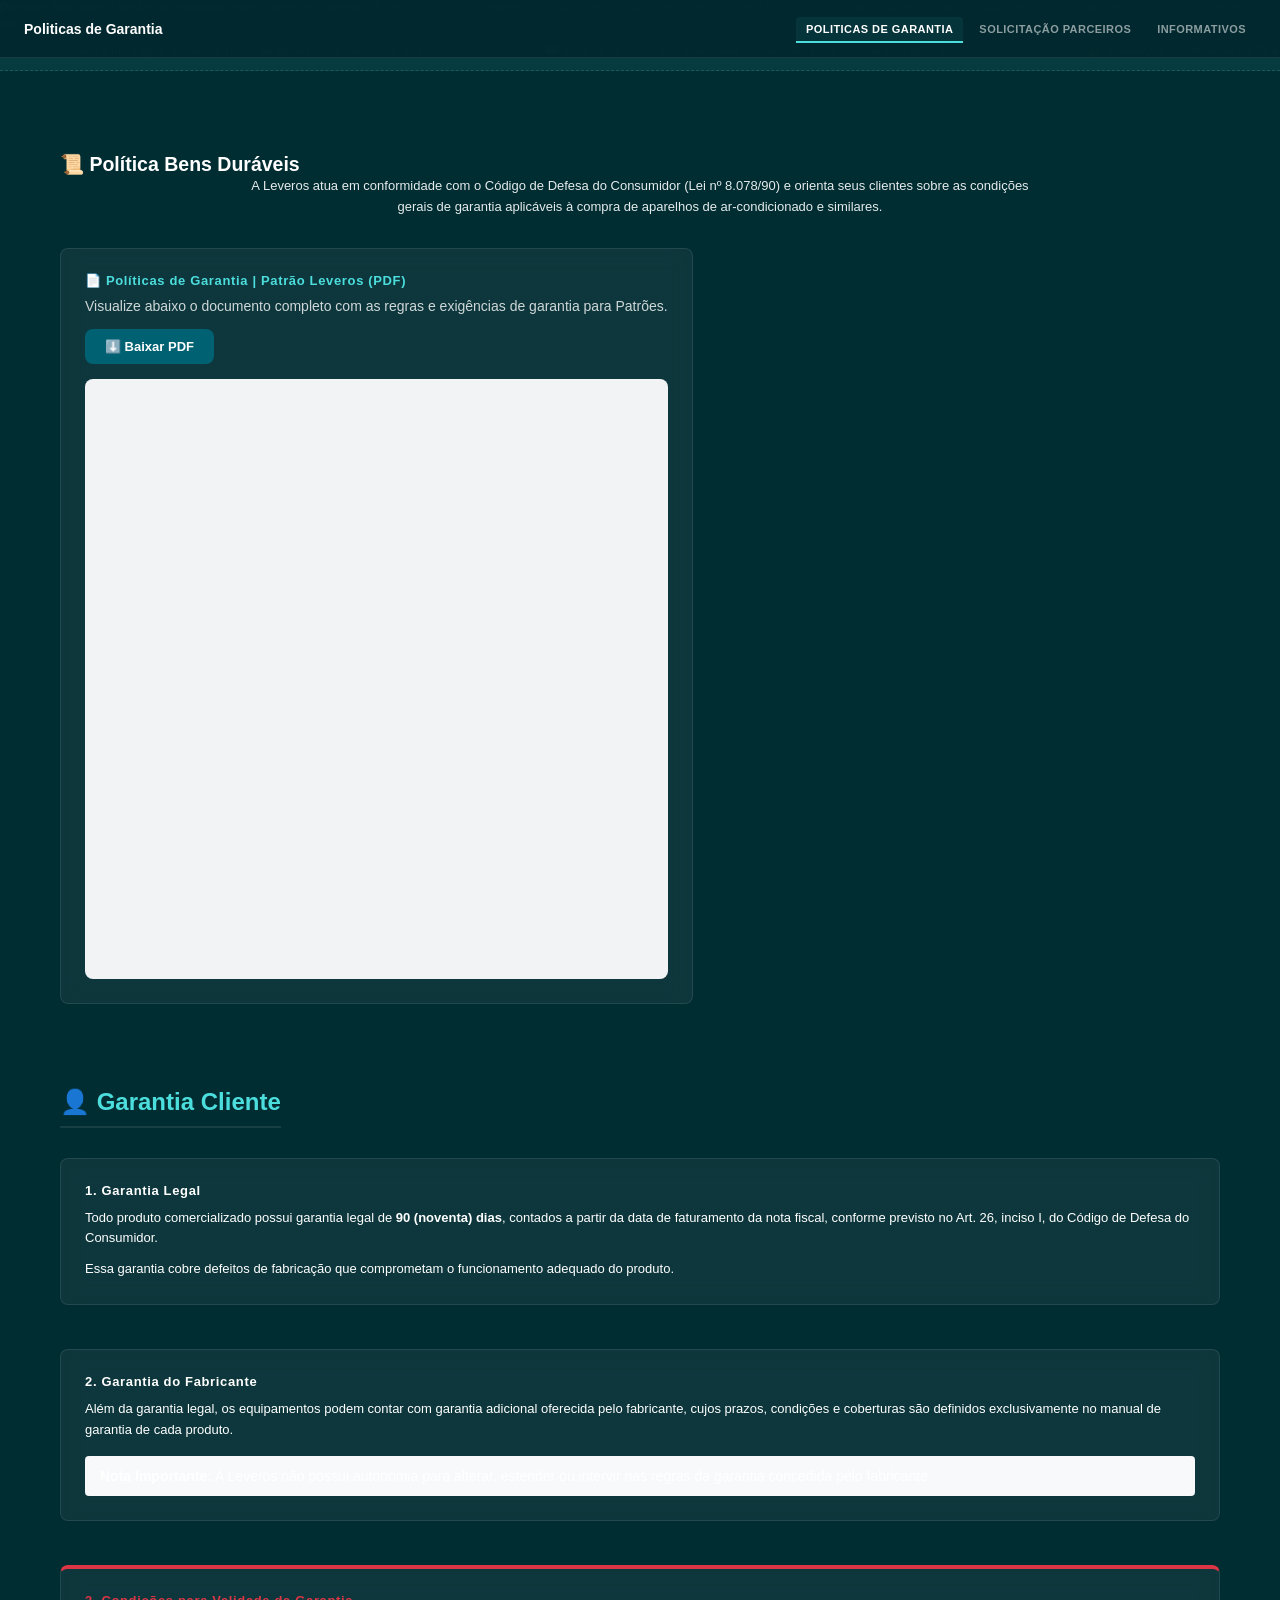
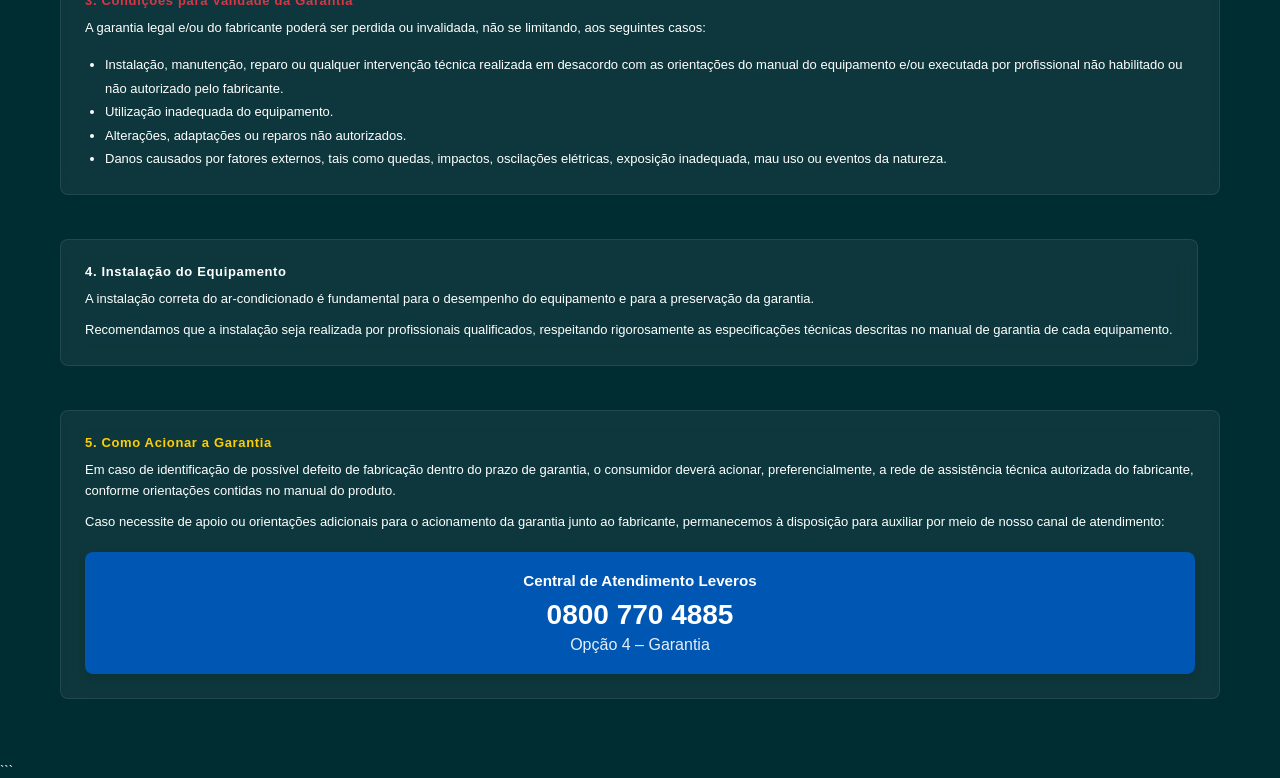
==== politicas.html @ ee780ea6 "Add files via upload" ====
Perfeito! Adicionei o botão de download com o atributo `download` (que força o navegador a baixar o arquivo em vez de apenas abri-lo) e incluí o título "Garantia Cliente" para separar visualmente as seções, mantendo o padrão do portal.

Aqui está o código HTML atualizado:

```html
<!DOCTYPE html>
<html lang="pt-BR">
<head>
    <meta charset="UTF-8">
    <meta name="viewport" content="width=device-width, initial-scale=1.0">
    <link rel="icon" type="image" href="LogoLeveros.png">
    <title>Política de Garantia - Leveros</title>
    <meta name="view-transition" content="same-origin">    
    <link rel="stylesheet" href="style.css">
</head>

<body>
    <header class="top-header">
         <div class="header-inner">
                <h1> Politicas de Garantia</h1>
            <nav>
                <ul>
                    <li><a href="politicas.html" class="active">Politicas de Garantia</a></li>
                    <li><a href="formPatrao.html">Solicitação Parceiros</a></li>
                    <li><a href="informativos.html">Informativos</a></li>
                </ul>
            </nav>
            <div class="hamburger" id="hamburger"><span></span><span></span><span></span></div>
        </div>
    </header>

    <div class="ticker-wrapper">
        <div class="ticker-content">
            <span class="ticker-item">⚖️ Garantia Legal: 90 dias a partir da Nota Fiscal (CDC Art. 26).</span>
            <span class="ticker-item">📖 Regras de cobertura estendida são ditadas pelo Manual do Fabricante.</span>
            <span class="ticker-item">⚠️ Instalação inadequada ou fora do padrão gera perda de garantia.</span>
            <span class="ticker-item">📞 Dúvidas? Direcione para a Central: 0800 770 4885 (Opção 4).</span>
        </div>
    </div>

    <div class="container">
        <h2>📜 Política <span>Bens Duráveis</span></h2>
        <p style="text-align: center; color: var(--text-color); margin-bottom: 30px; opacity: 0.9; max-width: 800px; margin-left: auto; margin-right: auto; line-height: 1.6;">
            A Leveros atua em conformidade com o Código de Defesa do Consumidor (Lei nº 8.078/90) e orienta seus clientes sobre as condições gerais de garantia aplicáveis à compra de aparelhos de ar-condicionado e similares.
        </p>
        
        <div class="layout-wrapper" style="display: flex; flex-direction: column; gap: 20px;">
            
            <div class="card-panel">
                <span class="section-title" style="color: var(--azul);">📄 Políticas de Garantia | Patrão Leveros (PDF)</span>
                <p style="margin-top: 10px; margin-bottom: 15px; font-size: 14px; opacity: 0.8;">
                    Visualize abaixo o documento completo com as regras e exigências de garantia para Patrões.
                </p>
                
                <a href="politicas_garantia.pdf" download="Politicas_Garantia_Patrao.pdf" style="display: inline-block; margin-bottom: 15px; padding: 10px 20px; background-color: #006172; color: white; text-decoration: none; border-radius: 8px; font-weight: bold; transition: background-color 0.3s;">
                    ⬇️ Baixar PDF
                </a>

                <div style="width: 100%; height: 600px; border-radius: 8px; overflow: hidden; border: 1px solid var(--glass-border); background-color: #f1f3f5;">
                    <iframe src="politicas_garantia.pdf" width="100%" height="100%" style="border: none;">
                        <p>Seu navegador não suporta a visualização de PDFs nativamente. <a href="politicas_garantia.pdf" target="_blank">Clique aqui para baixar o arquivo oficial.</a></p>
                    </iframe>
                </div>
            </div>

            <h1 style="margin-top: 40px; margin-bottom: 10px; font-size: 24px; color: var(--azul); border-bottom: 2px solid var(--glass-border); padding-bottom: 10px;">
                👤 Garantia Cliente
</h1>

            <div class="card-panel">
                <span class="section-title">1. Garantia Legal</span>
                <p style="margin-top: 10px; line-height: 1.6;">
                    Todo produto comercializado possui garantia legal de <strong>90 (noventa) dias</strong>, contados a partir da data de faturamento da nota fiscal, conforme previsto no Art. 26, inciso I, do Código de Defesa do Consumidor.
                </p>
                <p style="margin-top: 10px; line-height: 1.6;">
                    Essa garantia cobre defeitos de fabricação que comprometam o funcionamento adequado do produto.
                </p>
            </div>

            <div class="card-panel">
                <span class="section-title">2. Garantia do Fabricante</span>
                <p style="margin-top: 10px; line-height: 1.6;">
                    Além da garantia legal, os equipamentos podem contar com garantia adicional oferecida pelo fabricante, cujos prazos, condições e coberturas são definidos exclusivamente no manual de garantia de cada produto.
                </p>
                <div style="margin-top: 15px; padding: 12px 15px; background-color: #f8f9fa; border-left: 4px solid var(--text-color); border-radius: 4px; font-size: 14px;">
                    <strong>Nota Importante:</strong> A Leveros não possui autonomia para alterar, estender ou intervir nas regras da garantia concedida pelo fabricante.
                </div>
            </div>

            <div class="card-panel" style="border-top: 4px solid #dc3545;">
                <span class="section-title" style="color: #dc3545;">3. Condições para Validade da Garantia</span>
                <p style="margin-top: 10px; line-height: 1.6;">
                    A garantia legal e/ou do fabricante poderá ser perdida ou invalidada, não se limitando, aos seguintes casos:
                </p>
                <ul style="margin-top: 15px; padding-left: 20px; line-height: 1.8;">
                    <li>Instalação, manutenção, reparo ou qualquer intervenção técnica realizada em desacordo com as orientações do manual do equipamento e/ou executada por profissional não habilitado ou não autorizado pelo fabricante.</li>
                    <li>Utilização inadequada do equipamento.</li>
                    <li>Alterações, adaptações ou reparos não autorizados.</li>
                    <li>Danos causados por fatores externos, tais como quedas, impactos, oscilações elétricas, exposição inadequada, mau uso ou eventos da natureza.</li>
                </ul>
            </div>

            <div class="card-panel">
                <span class="section-title">4. Instalação do Equipamento</span>
                <p style="margin-top: 10px; line-height: 1.6;">
                    A instalação correta do ar-condicionado é fundamental para o desempenho do equipamento e para a preservação da garantia.
                </p>
                <p style="margin-top: 10px; line-height: 1.6;">
                    Recomendamos que a instalação seja realizada por profissionais qualificados, respeitando rigorosamente as especificações técnicas descritas no manual de garantia de cada equipamento.
                </p>
            </div>

            <div class="card-panel">
                <span class="section-title" style="color: var(--amarelo);">5. Como Acionar a Garantia</span>
                <p style="margin-top: 10px; line-height: 1.6;">
                    Em caso de identificação de possível defeito de fabricação dentro do prazo de garantia, o consumidor deverá acionar, preferencialmente, a rede de assistência técnica autorizada do fabricante, conforme orientações contidas no manual do produto.
                </p>
                <p style="margin-top: 10px; margin-bottom: 20px; line-height: 1.6;">
                    Caso necessite de apoio ou orientações adicionais para o acionamento da garantia junto ao fabricante, permanecemos à disposição para auxiliar por meio de nosso canal de atendimento:
                </p>
                
                <div style="background: #0056b3; color: white; padding: 20px; border-radius: 8px; text-align: center; box-shadow: 0 4px 6px rgba(0,0,0,0.1);">
                    <h3 style="margin-bottom: 10px; font-weight: 600; color: white;">Central de Atendimento Leveros</h3>
                    <div style="font-size: 28px; font-weight: bold; margin-bottom: 5px;">0800 770 4885</div>
                    <div style="font-size: 16px; opacity: 0.9;">Opção 4 – Garantia</div>
                </div>
            </div>

        </div>
    </div>

    <script>
        // ── Cole este bloco no <script> de cada página que usar o hambúrguer ──
        (function () {
            const hamburger = document.getElementById('hamburger');
            if (!hamburger) return;

            // Cria o menu mobile dinamicamente a partir dos itens do nav desktop
            const navLinks = document.querySelectorAll('nav ul li a');
            const mobileMenu = document.createElement('div');
            mobileMenu.className = 'mobile-menu';
            mobileMenu.id = 'mobileMenu';

            mobileMenu.style.position = 'fixed';
            mobileMenu.style.top = '60px'; // ajuste para a altura real do seu header
            mobileMenu.style.left = '0';
            mobileMenu.style.width = '100%';
            mobileMenu.style.zIndex = '999'; // menor que o header

            navLinks.forEach(link => {
                const a = document.createElement('a');
                a.href = link.href;
                a.textContent = link.textContent;
                if (link.classList.contains('active')) a.classList.add('active');
                a.addEventListener('click', () => mobileMenu.classList.remove('open'));
                mobileMenu.appendChild(a);
            });

            document.body.appendChild(mobileMenu);

            hamburger.addEventListener('click', () => {
                mobileMenu.classList.toggle('open');
            });

            // Fecha ao clicar fora
            document.addEventListener('click', (e) => {
                if (!hamburger.contains(e.target) && !mobileMenu.contains(e.target)) {
                    mobileMenu.classList.remove('open');
                }
            });
        })();
    </script>
</body>
</html>

```
---- style.css ----
/* ====================================================================
   1. VARIÁVEIS GLOBAIS E RESET
   ==================================================================== */
:root {
  --verde1: #002D32;
  --verde2: #005A64;
  --azul:   #4CDDDD;
  --verde3: #6FFFAF;
  --amarelo:#FFCE00;
  --glass:  rgba(255,255,255,0.05);
  --glass-border: rgba(255,255,255,0.09);
  --font: Verdana, Geneva, Tahoma, sans-serif;
  
  --erro-cor: #FF6B6B;
  --erro-bg: rgba(255,107,107,0.1);
  --erro-border: rgba(255,107,107,0.2);
  
  --sucesso-cor: var(--verde3);
  --sucesso-bg: rgba(111,255,175,0.08);
  --sucesso-border: rgba(111,255,175,0.25);

  /* Altura do header — usada em múltiplos lugares */
  --header-h: 58px;
  /* Ticker não é mais fixo, então container só compensa a navbar */
}

*, *::before, *::after { box-sizing: border-box; margin: 0; padding: 0; }

body {
  font-family: var(--font);
  background: var(--verde1);
  color: white;
  min-height: 100vh;
  overflow-x: hidden;
  font-size: 13px;
  display: flex;
  flex-direction: column;
}

.bg-layer {
  position: fixed; inset: 0; z-index: 0;
  background:
    radial-gradient(ellipse 70% 50% at 15% 10%, rgba(76,221,221,0.09) 0%, transparent 60%),
    radial-gradient(ellipse 55% 45% at 85% 85%, rgba(111,255,175,0.06) 0%, transparent 55%),
    linear-gradient(160deg, #002D32 0%, #004A52 50%, #002D32 100%);
}

.container { 
  width: 100%; 
  max-width: 1200px; 
  margin: 0 auto; 
  padding: calc(var(--header-h) + 24px) 20px 40px; 
  position: relative; 
  z-index: 5; 
  flex: 1;
}

.section-label { font-size: 10px; font-weight: 700; letter-spacing: 0.14em; text-transform: uppercase; color: var(--azul); opacity: 0.8; margin-bottom: 14px; }

.page-header { margin-bottom: 40px; animation: fadeUp 0.5s ease both; }
.page-label { font-size: 10px; color: var(--azul); letter-spacing: 0.12em; text-transform: uppercase; margin-bottom: 8px; opacity: 0.8; }
.page-header h1 { font-family: var(--font); font-size: clamp(24px, 4vw, 32px); font-weight: 700; }
.page-header h1 span { color: var(--azul); }
.page-header p { font-size: 12px; opacity: 0.45; margin-top: 8px; line-height: 1.6; }


/* ====================================================================
   3. NAVEGAÇÃO E HEADER
   ==================================================================== */
header.top-header {
    position: fixed;
    top: 0;
    width: 100%;
    z-index: 1000; /* maior que o menu mobile */
}

/* Barra principal do header */
.header-inner { 
  width: 100%; 
  background: rgba(0,40,46,0.98); 
  backdrop-filter: blur(18px); 
  border-bottom: 1px solid var(--glass-border); 
  padding: 0 24px;
  height: var(--header-h);
  display: flex; 
  align-items: center; 
  justify-content: space-between; 
  gap: 12px;
}

.header-inner h1 {
  font-size: clamp(11px, 2vw, 14px);
  white-space: nowrap;
  overflow: hidden;
  text-overflow: ellipsis;
  flex-shrink: 1;
  min-width: 0;
}

.logo-area { display: flex; align-items: center; gap: 10px; }
.header-logo { height: 24px; filter: brightness(0) invert(1); }

header nav { 
  flex-shrink: 0;
}

nav ul, .nav-links { 
  list-style: none; 
  display: flex; 
  align-items: center; 
  justify-content: flex-end; 
  gap: 6px;
  white-space: nowrap; 
  flex-wrap: nowrap;
}

nav a, .nav-links a { 
  color: rgba(255,255,255,0.55); 
  text-decoration: none; 
  font-family: var(--font); 
  font-size: 11px; 
  font-weight: bold; 
  text-transform: uppercase; 
  letter-spacing: 0.04em; 
  transition: color 0.3s;
  padding: 6px 10px;
  border-radius: 4px;
  white-space: nowrap;
}
nav a:hover, .nav-links a:hover { color: var(--azul); }
nav a.active { 
  color: white; 
  border-bottom: 2px solid var(--azul); 
  background: rgba(76,221,221,0.07); 
  border-radius: 4px 4px 0 0; 
}

.logout-btn { margin-left: 8px; padding: 6px 12px; border: 1px solid var(--amarelo); border-radius: 4px; background: transparent; color: var(--amarelo); font-family: var(--font); font-size: 11px; font-weight: 700; cursor: pointer; transition: all 0.2s; white-space: nowrap; }
.logout-btn:hover { background: var(--amarelo); color: var(--verde1); }

/* Hambúrguer — oculto por padrão */
.hamburger { 
  display: none; 
  flex-direction: column; 
  gap: 5px; 
  cursor: pointer; 
  padding: 6px;
  flex-shrink: 0;
  margin-left: auto;
}
.hamburger span { display: block; width: 22px; height: 2px; background: white; border-radius: 2px; transition: all 0.3s; }

/* Menu mobile deslizante */
.mobile-menu { 
  display: none; 
  position: fixed; 
  top: var(--header-h); 
  left: 0; 
  right: 0; 
  background: rgba(0,40,46,0.99); 
  backdrop-filter: blur(18px); 
  border-bottom: 1px solid var(--glass-border); 
  padding: 12px 24px 20px; 
  z-index: 998;
  flex-direction: column; 
  gap: 2px; 
}
.mobile-menu.open { display: flex; }
.mobile-menu a { 
  color: rgba(255,255,255,0.8); 
  text-decoration: none; 
  font-family: var(--font); 
  font-size: 13px; 
  padding: 13px 4px; 
  border-bottom: 1px solid var(--glass-border); 
  display: flex;
  align-items: center;
  gap: 8px;
}
.mobile-menu a.active { color: var(--azul); font-weight: bold; }
.mobile-menu a:last-child { border-bottom: none; }
.mobile-menu .logout-btn { margin-top: 10px; margin-left: 0; width: fit-content; }


/* ====================================================================
   4. TICKER — estático, rola com a página
   ==================================================================== */
.ticker-wrapper {
    height: 41px;
    background: rgba(76, 221, 221, 0.08); 
    border-bottom: 1px dashed rgba(76, 221, 221, 0.2);
    width: 100%;
    overflow: hidden;
    display: flex;
    align-items: center;
    /* Fica logo abaixo da .header-inner no HTML — rola com a página normalmente */
    position: relative;
    z-index: 1;
}

.ticker-content {
    display: inline-flex;
    white-space: nowrap;
    animation: ticker 80s linear infinite; 
    will-change: transform;
}

.ticker-item {
    color: white;
    font-size: 12px;
    font-weight: normal;
    padding: 0 60px;
    display: inline-flex;
    align-items: center;
    letter-spacing: 0.03em;
    white-space: nowrap;
}

.ticker-item strong { margin-left: 6px; margin-right: 6px; }

@keyframes ticker {
    0%   { transform: translateX(0); }
    100% { transform: translateX(-50%); } 
}
.ticker-wrapper:hover .ticker-content { animation-play-state: paused; }


/* ====================================================================
   11. FORMULÁRIO E TABELAS
   ==================================================================== */
.layout-wrapper { display: flex; gap: 25px; align-items: flex-start; flex-wrap: wrap; }
.form-column { flex: 1; min-width: 280px; max-width: 650px; }
.table-column { flex: 1; min-width: 280px; }

.card-panel { background: var(--glass); border: 1px solid var(--glass-border); border-radius: 8px; padding: 24px; margin-bottom: 24px; backdrop-filter: blur(10px); }
.form-group { margin-bottom: 18px; }
.form-group label { display: block; margin-bottom: 6px; font-size: 11px; opacity: 0.8; font-weight: bold; color: white; text-transform: uppercase; letter-spacing: 0.05em; }
select, input[type="date"] { width: 100%; padding: 10px 14px; border-radius: 5px; border: 1px solid var(--glass-border); background: rgba(255,255,255,0.06); color: white; font-family: var(--font); font-size: 12px; outline: none; transition: border-color 0.2s; color-scheme: dark; }
select option { background: #003038; color: white; }
select:focus, input[type="date"]:focus { border-color: var(--azul); }
.hidden { display: none !important; }

.garantia-section { background: rgba(0, 0, 0, 0.15); padding: 20px; border-radius: 8px; border: 1px dashed var(--glass-border); margin-bottom: 20px; margin-top: 20px; }

.glass-table { width: 100%; border-collapse: collapse; font-size: 11px; color: rgba(255, 255, 255, 0.9); }
.glass-table th, .glass-table td { padding: 12px 10px; text-align: left; border-bottom: 1px dashed var(--glass-border); }
.glass-table th { color: var(--azul); font-weight: bold; text-transform: uppercase; letter-spacing: 0.05em; background: rgba(0, 0, 0, 0.1); }
.glass-table tr:last-child td { border-bottom: none; }
.glass-table tr:hover td { background: rgba(255, 255, 255, 0.03); }

.tag-info { display: inline-block; padding: 3px 6px; border-radius: 4px; background: rgba(255, 206, 0, 0.1); color: var(--amarelo); font-size: 9px; font-weight: bold; margin-top: 4px; border: 1px solid rgba(255, 206, 0, 0.3); }
.tag-info-extenso { display: inline-block; padding: 4px 8px; border-radius: 4px; background: rgba(255, 206, 0, 0.1); color: var(--amarelo); font-size: 10px; line-height: 1.4; margin-top: 6px; border: 1px solid rgba(255, 206, 0, 0.3); }

.result-box h3 { font-size: 13px; font-weight: 700; color: var(--azul); margin-bottom: 8px; text-transform: uppercase; letter-spacing: 0.05em; }
.result-box p { font-size: 12px; line-height: 1.6; opacity: 0.85; margin-bottom: 20px; color: white; white-space: pre-line; }

.status-box { padding: 14px 18px; margin-bottom: 20px; border-radius: 8px; font-size: 12px; line-height: 1.6; }
.status-ok { background: var(--sucesso-bg); border: 1px solid var(--sucesso-border); color: var(--sucesso-cor); }
.status-nok { background: var(--erro-bg); border: 1px solid var(--erro-border); color: var(--erro-cor); }

.uappi-box { background: rgba(255,206,0,0.08); border: 1px solid rgba(255,206,0,0.25); padding: 14px 18px; margin-bottom: 20px; border-radius: 8px; font-size: 12px; line-height: 1.6; color: var(--amarelo); }
.protocolo-box { background: rgba(76,221,221,0.08); border: 1px solid rgba(76,221,221,0.25); padding: 14px 18px; margin-bottom: 20px; border-radius: 8px; font-size: 12px; line-height: 1.6; color: var(--azul); }
.info-row { display: flex; justify-content: space-between; border-bottom: 1px dashed var(--glass-border); padding-bottom: 6px; margin-bottom: 6px; }
.obs-text { font-size: 11px; margin-top: 10px; font-style: italic; opacity: 0.7; }
.alert-crm { background: rgba(255,206,0,0.1); color: white; padding: 16px; border-radius: 5px; font-size: 12px; border: 1px solid rgba(255,206,0,0.3); line-height: 1.5; margin-top: 10px; }
.regra-header { color: var(--amarelo); font-weight: 700; text-transform: uppercase; font-size: 11px; letter-spacing: 0.05em; display: block; margin-bottom: 5px; }
.crm-footer { margin-top: 12px; padding-top: 12px; border-top: 1px dashed rgba(255,206,0,0.3); font-size: 11px; opacity: 0.9; color: var(--amarelo); font-weight: bold; }
.section-title { font-size: 13px; font-weight: 700; color: white; letter-spacing: 0.05em; display: block; margin-bottom: 4px; }


/* ====================================================================
   12. FOOTER E ANIMAÇÕES
   ==================================================================== */
footer { 
  position: relative; 
  z-index: 5; 
  margin-top: 20px; 
  padding: 40px 28px; 
  background: rgba(0,0,0,0.25); 
  border-top: 1px solid var(--glass-border); 
  width: 100%; 
}
.footer-inner { max-width: 1160px; margin: auto; display: grid; grid-template-columns: repeat(auto-fit, minmax(200px, 1fr)); gap: 32px; margin-bottom: 24px; }
.footer-col h4 { font-size: 10px; font-weight: 700; letter-spacing: 0.12em; text-transform: uppercase; color: var(--azul); margin-bottom: 14px; }
.footer-col p, .footer-col a { font-size: 11px; opacity: 0.5; color: white; text-decoration: none; display: block; margin-bottom: 7px; transition: opacity 0.2s; }
.footer-col a:hover { opacity: 0.85; }
.footer-logo { height: 20px; filter: brightness(0) invert(1); opacity: 0.35; margin-bottom: 12px; }
.footer-bottom { max-width: 1160px; margin: 0 auto; padding-top: 20px; border-top: 1px solid var(--glass-border); text-align: center; font-size: 11px; opacity: 0.3; }

@keyframes fadeUp { from { opacity:0; transform:translateY(10px); } to { opacity:1; transform:none; } }
@keyframes fadeIn  { from { opacity:0; } to { opacity:1; } }
@keyframes pulseGreen { 0%, 100% { box-shadow: 0 0 0 0 rgba(111,255,175,0.4); } 50% { box-shadow: 0 0 0 5px rgba(111,255,175,0); } }


/* ====================================================================
   13. MEDIA QUERIES (TABLET / CELULAR)
   ==================================================================== */

/* Tablet — reduz padding do header */
@media (max-width: 900px) {
  .header-inner { padding: 0 16px; }
  nav a, .nav-links a { font-size: 10px; padding: 6px 7px; }
}

/* Mobile — ativa hambúrguer */
@media (max-width: 680px) {
  :root {
    --header-h: 54px;
  }

  .container {
    padding-top: calc(var(--header-h) + 16px);
  }

  nav ul, .nav-links { display: none; }
  .hamburger { display: flex; }

  .header-inner h1 {
    font-size: 12px;
    max-width: calc(100vw - 100px); /* evita colidir com hambúrguer */
  }

  .ticker-item {
    font-size: 11px;
    padding: 0 30px;
  }

  .container {
    padding-left: 14px;
    padding-right: 14px;
  }

  .card-panel { padding: 16px; }

  .welcome-row { flex-direction: column; align-items: flex-start; }
  .search-wrap { max-width: 100%; }
  .login-card { padding: 40px 24px; }
  .form-aviso-row { flex-direction: column; align-items: flex-start; }
  .form-row { grid-template-columns: 1fr; }
  .feedback-section { padding: 24px 18px; }

  .layout-wrapper { flex-direction: column; }
  .form-column, .table-column { min-width: 100%; max-width: 100%; }
}


/* ====================================================================
   14. VIEW TRANSITIONS
   ==================================================================== */
@view-transition { navigation: auto; }

@keyframes page-out { from { opacity: 1; } to { opacity: 0; } }
@keyframes page-in  { from { opacity: 0; } to { opacity: 1; } }

::view-transition-old(root) { animation: 200ms cubic-bezier(0.4, 0, 1, 1) both page-out; }
::view-transition-new(root) { animation: 300ms cubic-bezier(0, 0, 0.2, 1) both page-in; }

.mobile-menu {
    position: fixed;
    top: 0;
    left: 0;
    width: 100%;
    z-index: 9999;
}
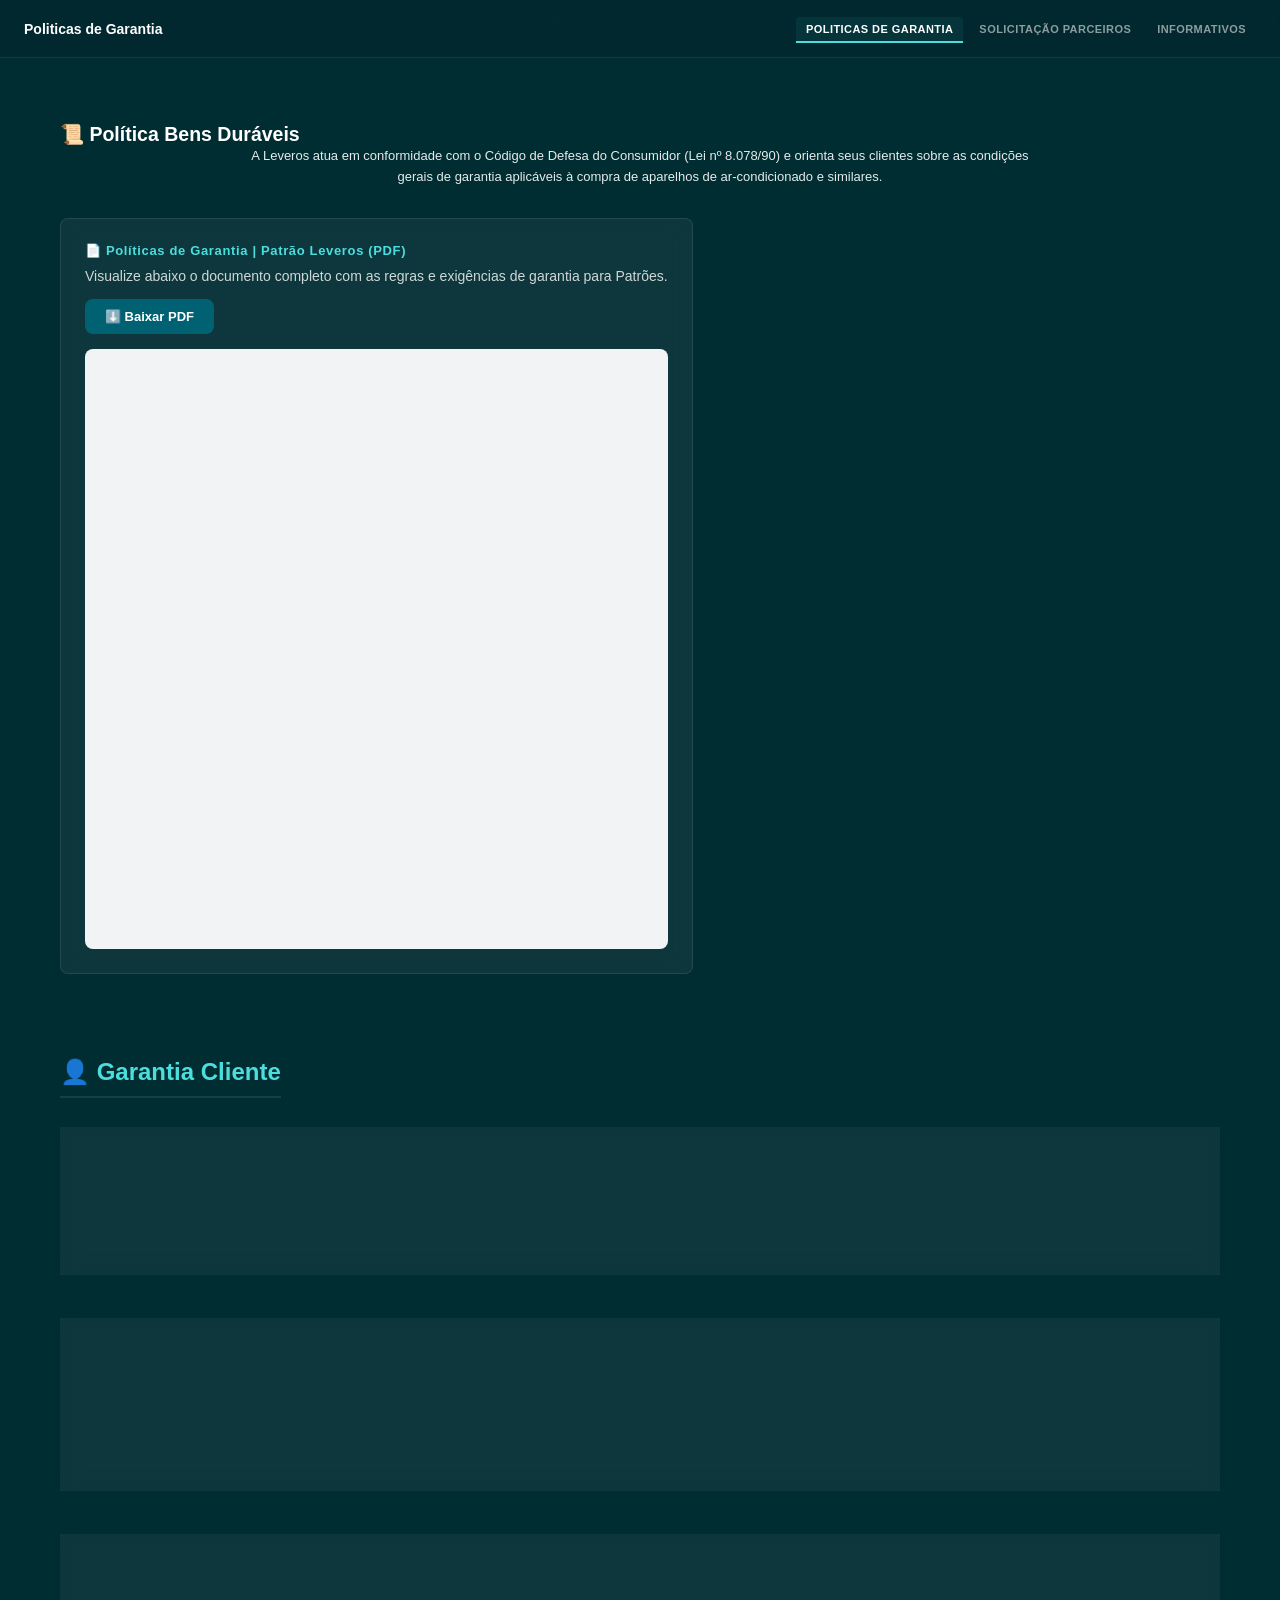
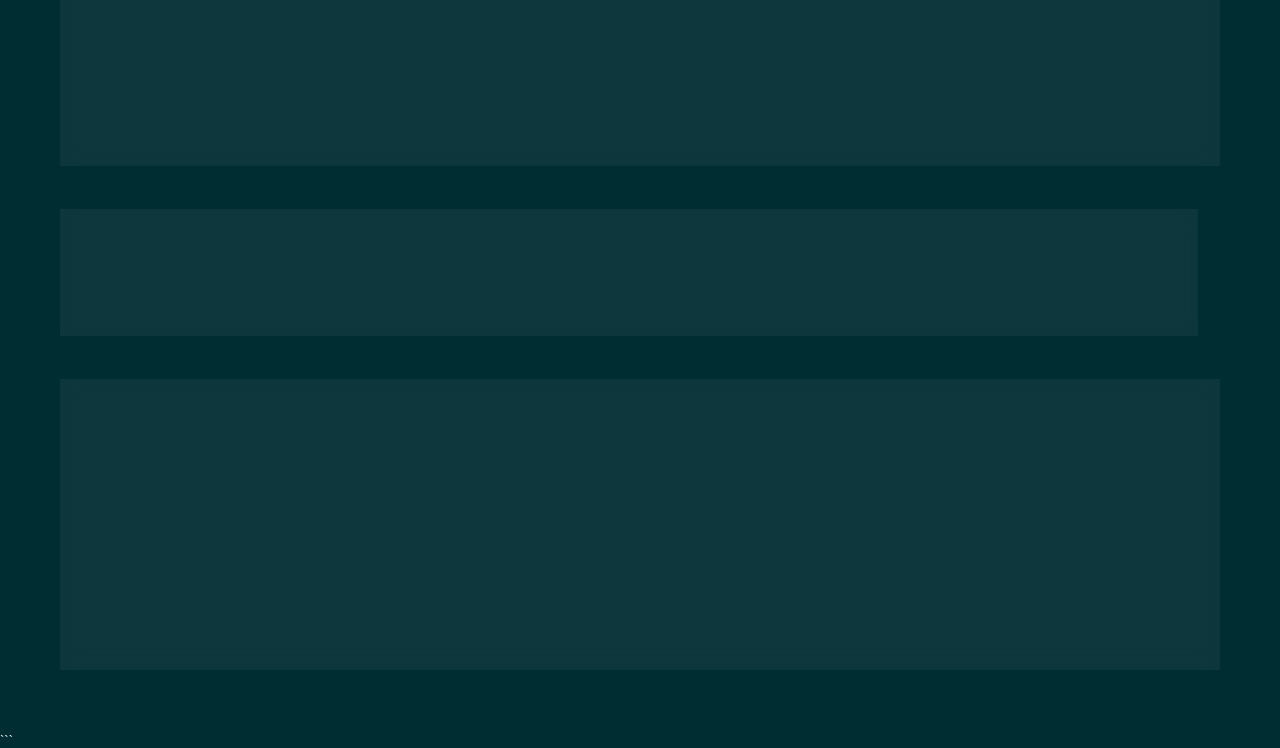
==== commit 8dad911b: "Update politicas.html" ====
--- a/politicas.html
+++ b/politicas.html
@@ -1,8 +1,4 @@
-Perfeito! Adicionei o botão de download com o atributo `download` (que força o navegador a baixar o arquivo em vez de apenas abri-lo) e incluí o título "Garantia Cliente" para separar visualmente as seções, mantendo o padrão do portal.
 
-Aqui está o código HTML atualizado:
-
-```html
 <!DOCTYPE html>
 <html lang="pt-BR">
 <head>
@@ -21,7 +17,7 @@
             <nav>
                 <ul>
                     <li><a href="politicas.html" class="active">Politicas de Garantia</a></li>
-                    <li><a href="formPatrao.html">Solicitação Parceiros</a></li>
+                    <li><a href="index.html">Solicitação Parceiros</a></li>
                     <li><a href="informativos.html">Informativos</a></li>
                 </ul>
             </nav>
@@ -173,4 +169,4 @@
 </body>
 </html>
 
-```+```
